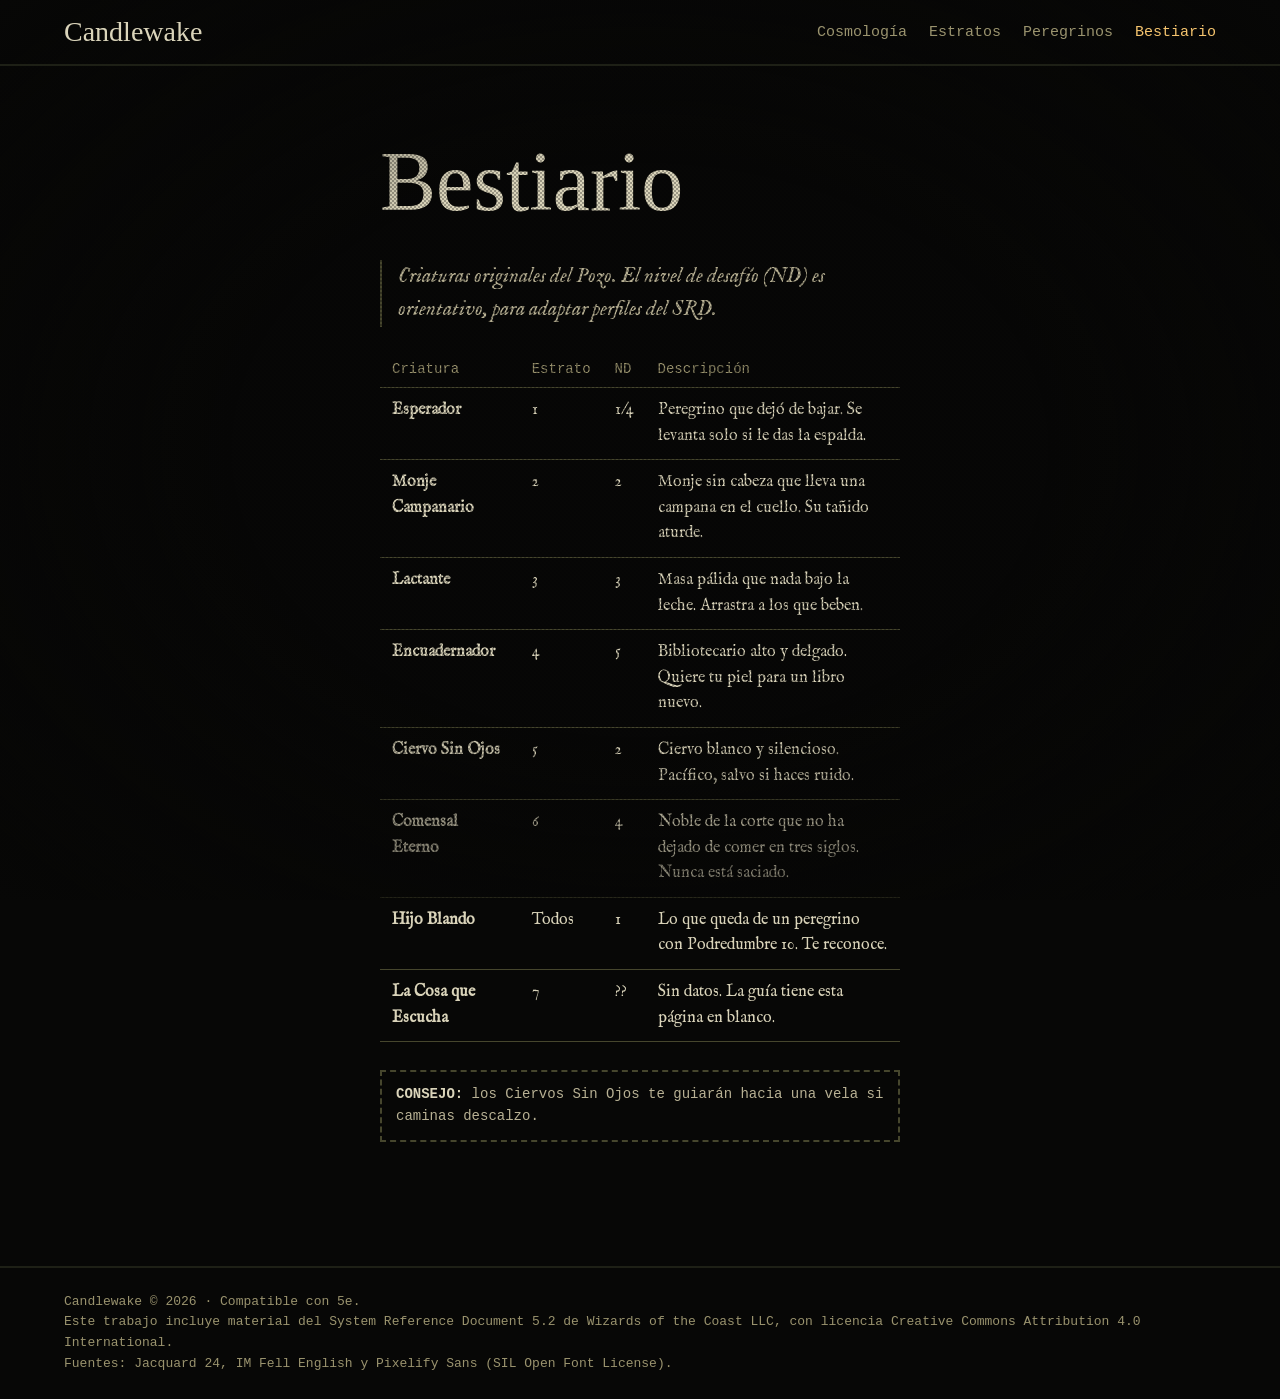
==== bestiario.html @ 90427fa7 "Web de lore de Candlewake: portada, tres estratos, peregrinos y bestiario Co-Authored-By: Claude Opu" ====
<!DOCTYPE html>
<html lang="es">
<head>
<meta charset="utf-8">
<meta name="viewport" content="width=device-width, initial-scale=1">
<title>Bestiario — Candlewake</title>
<link rel="stylesheet" href="css/osario.css">
</head>
<body>

<nav class="nav" aria-label="Guía">
  <a class="marca" href="index.html">Candlewake</a>
  <a href="index.html#cosmologia">Cosmología</a>
  <a href="index.html#estratos">Estratos</a>
  <a href="peregrinos.html">Peregrinos</a>
  <a href="bestiario.html" aria-current="page">Bestiario</a>
</nav>

<main class="pagina">
  <h1>Bestiario</h1>
  <p class="lema">Criaturas originales del Pozo. El nivel de desafío (ND) es orientativo, para adaptar perfiles del SRD.</p>
  <div class="tabla">
    <table>
      <thead><tr><th>Criatura</th><th>Estrato</th><th>ND</th><th>Descripción</th></tr></thead>
      <tbody>
        <tr><td><b>Esperador</b></td><td>1</td><td>1/4</td><td>Peregrino que dejó de bajar. Se levanta solo si le das la espalda.</td></tr>
        <tr><td><b>Monje Campanario</b></td><td>2</td><td>2</td><td>Monje sin cabeza que lleva una campana en el cuello. Su tañido aturde.</td></tr>
        <tr><td><b>Lactante</b></td><td>3</td><td>3</td><td>Masa pálida que nada bajo la leche. Arrastra a los que beben.</td></tr>
        <tr><td><b>Encuadernador</b></td><td>4</td><td>5</td><td>Bibliotecario alto y delgado. Quiere tu piel para un libro nuevo.</td></tr>
        <tr><td><b>Ciervo Sin Ojos</b></td><td>5</td><td>2</td><td>Ciervo blanco y silencioso. Pacífico, salvo si haces ruido.</td></tr>
        <tr><td><b>Comensal Eterno</b></td><td>6</td><td>4</td><td>Noble de la corte que no ha dejado de comer en tres siglos. Nunca está saciado.</td></tr>
        <tr><td><b>Hijo Blando</b></td><td>Todos</td><td>1</td><td>Lo que queda de un peregrino con Podredumbre 10. Te reconoce.</td></tr>
        <tr><td><b>La Cosa que Escucha</b></td><td>7</td><td>??</td><td>Sin datos. La guía tiene esta página en blanco.</td></tr>
      </tbody>
    </table>
  </div>
  <div class="nota"><b>CONSEJO:</b> los Ciervos Sin Ojos te guiarán hacia una vela si caminas descalzo.</div>
</main>

<footer class="pie">
  Candlewake © 2026 · Compatible con 5e.<br>
  Este trabajo incluye material del System Reference Document 5.2 de Wizards of the Coast LLC, con licencia Creative Commons Attribution 4.0 International.<br>
  Fuentes: Jacquard 24, IM Fell English y Pixelify Sans (SIL Open Font License).
</footer>

</body>
</html>
---- css/osario.css ----
/* ==========================================================
   CANDLEWAKE — Guía del Pozo Sin Fondo
   Estilos de la web de lore (GitHub Pages). Paleta del kit de Osario.
   ========================================================== */

@font-face{font-family:"Jacquard 24";src:url("../fonts/Jacquard24-Regular.ttf") format("truetype");font-display:swap}
@font-face{font-family:"IM Fell English";src:url("../fonts/IMFellEnglish-Regular.ttf") format("truetype");font-display:swap}
@font-face{font-family:"IM Fell English";font-style:italic;src:url("../fonts/IMFellEnglish-Italic.ttf") format("truetype");font-display:swap}
@font-face{font-family:"Pixelify Sans";src:url("../fonts/PixelifySans.ttf") format("truetype");font-weight:400 700;font-display:swap}

:root{
  /* Paleta del kit de Osario */
  --negro:#070706;   /* fondo */
  --pozo:#0E0F0B;    /* paneles profundos */
  --musgo:#1E2016;   /* tarjetas */
  --oliva:#46462D;   /* bordes */
  --ceniza:#9A936E;  /* texto secundario (contraste AA sobre --musgo) */
  --hueso:#DAD4BA;   /* texto principal */
  --pergamino:#B8B194; /* cursivas y citas */
  --sangre:#8C1A12;  /* Podredumbre, peligro */
  --vela:#C46E28;    /* enlaces, acento cálido: usar poco */
  --llama:#F5C46E;   /* hover, brillo de vela */

  --f-titulo:"Jacquard 24",serif;
  --f-texto:"IM Fell English",Georgia,serif;
  --f-ui:"Pixelify Sans",monospace;

  --ancho:72ch;
}

*{box-sizing:border-box;min-width:0}
html{background:var(--negro)}
body{
  margin:0;min-height:100vh;
  background:var(--negro);color:var(--hueso);
  font:18px/1.6 var(--f-texto);
  overflow-x:clip;
}

/* Viñeta + dithering de 4px sobre toda la página (imita el filtro) */
body::after{
  content:"";position:fixed;inset:0;pointer-events:none;z-index:50;
  background:
    radial-gradient(ellipse at center,transparent 45%,var(--negro) 100%),
    repeating-conic-gradient(#0000 0 25%,#0706064d 0 50%) 0 0/4px 4px;
}

img{max-width:100%;image-rendering:pixelated}

a{color:var(--vela);text-decoration-thickness:1px;text-underline-offset:3px}
a:hover,a:focus-visible{color:var(--llama);text-shadow:0 0 6px var(--vela)}
:focus-visible{outline:2px solid var(--llama);outline-offset:3px}

h1,h2,h3{font-family:var(--f-titulo);font-weight:400;line-height:1.05;margin:0 0 .4em;text-wrap:balance}
h1{font-size:clamp(56px,10vw,120px)}
h2{font-size:clamp(34px,5vw,52px)}
h3{font-size:30px}
p{margin:0 0 1em}
em,i{color:var(--pergamino)}

/* ---------- Navegación ---------- */
.nav{
  position:relative;z-index:60;
  display:flex;flex-wrap:wrap;gap:6px 22px;align-items:center;
  padding:16px max(5vw,16px);
  font:15px var(--f-ui);
  border-bottom:2px solid var(--musgo);
}
.nav a{color:var(--ceniza);text-decoration:none}
.nav a:hover,.nav a[aria-current]{color:var(--llama)}
.nav .marca{font:28px var(--f-titulo);color:var(--hueso);margin-right:auto}

/* ---------- Portada ---------- */
.portada{
  position:relative;min-height:calc(100vh - 62px);
  display:flex;align-items:center;
  padding:48px max(5vw,16px);
  /* Sin ilustración: anillos de piedra que bajan al negro, cada vez más juntos, como el motivo «pozo» del juego */
  background:
    radial-gradient(circle at 72% 52%,var(--negro) 0 6%,transparent 6.5%),
    radial-gradient(circle at 72% 52%,transparent 0 8%,var(--oliva) 8% 8.4%,transparent 8.4% 10.5%,var(--oliva) 10.5% 10.9%,
      transparent 10.9% 14%,var(--musgo) 14% 14.6%,transparent 14.6% 19%,var(--musgo) 19% 19.7%,
      transparent 19.7% 26%,var(--musgo) 26% 26.8%,transparent 26.8% 36%,var(--pozo) 36% 37%,transparent 37%),
    radial-gradient(circle at 72% 52%,var(--pozo) 0,var(--negro) 55%);
}
.portada .subtitulo{font:16px var(--f-ui);font-style:normal;color:var(--ceniza);letter-spacing:.08em;margin-top:-.4em}
.portada .bloque{max-width:520px;position:relative;z-index:2}
.portada p{font-size:20px;color:var(--pergamino);font-style:italic}

/* ---------- Botones ---------- */
.btn{
  display:inline-flex;align-items:center;gap:10px;min-height:44px;
  padding:10px 20px;
  font:16px var(--f-ui);color:var(--hueso);text-decoration:none;
  background:var(--musgo);border:2px solid var(--oliva);
}
.btn:hover{border-color:var(--vela);color:var(--llama);text-shadow:none}
.btn.vela::before{
  content:"";width:8px;height:14px;background:var(--llama);box-shadow:0 0 8px var(--vela);
}
.botones{display:flex;flex-wrap:wrap;gap:12px;margin-top:24px}

/* ---------- Páginas de la guía ---------- */
.pagina{max-width:var(--ancho);margin:0 auto;padding:clamp(32px,6vw,72px) max(5vw,16px) 96px;position:relative}
.pagina h1{font-size:clamp(48px,7vw,84px)}
.estrato-num{font:15px var(--f-ui);color:var(--ceniza)}
.lema{font-size:21px;font-style:italic;color:var(--pergamino);border-left:2px solid var(--oliva);padding-left:16px;margin:24px 0}

/* Nota de la guía: CONSEJO, RUMOR, ERRATA, TRUCO */
.nota{
  font:14px/1.55 var(--f-ui);color:var(--pergamino);
  border:2px dashed var(--oliva);padding:12px 14px;margin:28px 0;
}
.nota b{color:var(--hueso);font-weight:600}
.nota.rumor b{color:var(--vela)}
.nota.errata b{color:#C0392B}

/* Texto censurado / página arrancada */
.tachado{background:var(--hueso);color:var(--hueso);padding:0 .2em;user-select:none}
.arrancada{
  margin:32px 0;padding:18px;
  background:var(--musgo);
  clip-path:polygon(0 4%,8% 0,22% 5%,40% 1%,61% 6%,80% 0,100% 5%,98% 96%,85% 100%,63% 95%,40% 100%,18% 94%,0 100%);
  font-style:italic;color:var(--pergamino);
}

/* Tarjetas: peregrinos, criaturas, reliquias */
.rejilla{display:grid;grid-template-columns:repeat(auto-fill,minmax(min(100%,280px),1fr));gap:16px;margin:24px 0}
.tarjeta{background:var(--musgo);border:2px solid var(--oliva);padding:16px}
.tarjeta h3{margin-bottom:.2em}
.tarjeta .meta{font:13px var(--f-ui);color:var(--ceniza);margin-bottom:8px}

/* Tablas de la guía */
.tabla{overflow-x:auto;margin:24px 0}
table{border-collapse:collapse;width:100%;font-size:16px}
th{font:14px var(--f-ui);color:var(--ceniza);text-align:left;font-weight:400}
th,td{padding:10px 12px;border-bottom:1px solid var(--oliva);vertical-align:top}

/* Lista de estratos */
.estratos{list-style:none;padding:0;margin:24px 0;counter-reset:e}
.estratos li{counter-increment:e;display:flex;gap:16px;padding:14px 0;border-bottom:1px solid var(--musgo)}
.estratos li::before{content:counter(e);font:28px var(--f-titulo);color:var(--ceniza);min-width:28px}
.estratos .bloqueado,.bloqueado{color:var(--oliva)}
.paginacion{display:flex;justify-content:space-between;gap:16px;flex-wrap:wrap;margin-top:48px}

.pie{
  border-top:2px solid var(--musgo);padding:24px max(5vw,16px);
  font:13px/1.6 var(--f-ui);color:var(--ceniza);position:relative;z-index:60;
}

@media (max-width:600px){
  .portada{align-items:flex-end}
  .portada::before{content:"";position:absolute;inset:0;background:linear-gradient(transparent 30%,var(--negro) 85%)}
  body{font-size:17px}
}
@media (prefers-reduced-motion:no-preference){
  .btn.vela::before{animation:parpadeo 3s infinite steps(1)}
  @keyframes parpadeo{0%,100%{opacity:1}47%{opacity:.6}50%{opacity:1}83%{opacity:.8}}
}
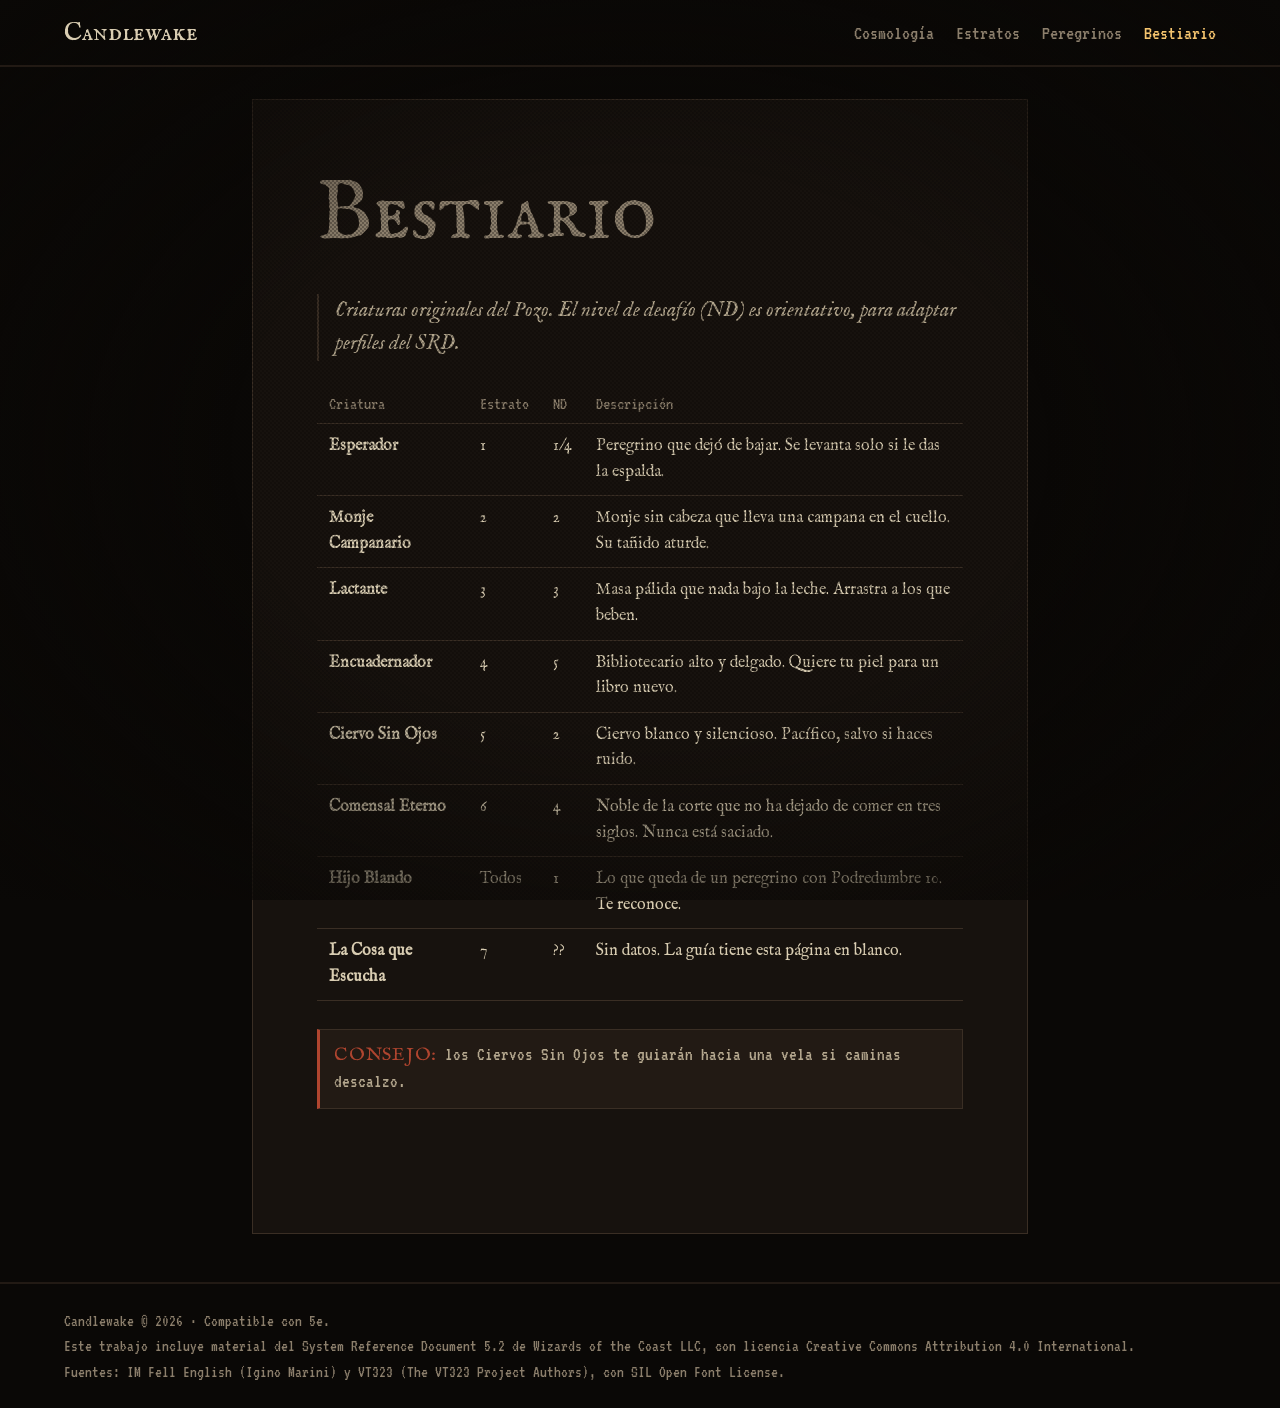
==== commit 17f5d5eb: "Web con la paleta y las fuentes del juego; acento de cada estrato Co-Authored-By: Claude Opus 5.5 <n" ====
--- a/bestiario.html
+++ b/bestiario.html
@@ -40,7 +40,7 @@
 <footer class="pie">
   Candlewake © 2026 · Compatible con 5e.<br>
   Este trabajo incluye material del System Reference Document 5.2 de Wizards of the Coast LLC, con licencia Creative Commons Attribution 4.0 International.<br>
-  Fuentes: Jacquard 24, IM Fell English y Pixelify Sans (SIL Open Font License).
+  Fuentes: IM Fell English (Igino Marini) y VT323 (The VT323 Project Authors), con SIL Open Font License.
 </footer>
 
 </body>
--- a/css/osario.css
+++ b/css/osario.css
@@ -3,36 +3,41 @@
    Estilos de la web de lore (GitHub Pages). Paleta del kit de Osario.
    ========================================================== */
 
-@font-face{font-family:"Jacquard 24";src:url("../fonts/Jacquard24-Regular.ttf") format("truetype");font-display:swap}
+@font-face{font-family:"IM Fell English SC";src:url("../fonts/IMFellEnglishSC-Regular.ttf") format("truetype");font-display:swap}
 @font-face{font-family:"IM Fell English";src:url("../fonts/IMFellEnglish-Regular.ttf") format("truetype");font-display:swap}
 @font-face{font-family:"IM Fell English";font-style:italic;src:url("../fonts/IMFellEnglish-Italic.ttf") format("truetype");font-display:swap}
-@font-face{font-family:"Pixelify Sans";src:url("../fonts/PixelifySans.ttf") format("truetype");font-weight:400 700;font-display:swap}
+@font-face{font-family:"VT323";src:url("../fonts/VT323-Regular.ttf") format("truetype");font-display:swap}
 
 :root{
-  /* Paleta del kit de Osario */
-  --negro:#070706;   /* fondo */
-  --pozo:#0E0F0B;    /* paneles profundos */
-  --musgo:#1E2016;   /* tarjetas */
-  --oliva:#46462D;   /* bordes */
-  --ceniza:#9A936E;  /* texto secundario (contraste AA sobre --musgo) */
-  --hueso:#DAD4BA;   /* texto principal */
-  --pergamino:#B8B194; /* cursivas y citas */
-  --sangre:#8C1A12;  /* Podredumbre, peligro */
-  --vela:#C46E28;    /* enlaces, acento cálido: usar poco */
-  --llama:#F5C46E;   /* hover, brillo de vela */
+  /* Paleta del juego (docs/diseno.md de Candlewake): guía impresa en negro y escaneada */
+  --noche:#0a0806;     /* fuera de la página */
+  --papel:#17120e;     /* página */
+  --recuadro:#221a14;  /* recuadros, botones, tarjetas */
+  --filete:#3a2e24;    /* filetes y bordes */
+  --tinta-suave:#8c7f6c; /* texto secundario */
+  --hueso:#d9cdb2;     /* texto */
+  --pergamino:#b5a88f; /* cursivas y citas */
+  --oxido:#b0452f;     /* notas, erratas, Podredumbre */
+  --vela:#c46e28;      /* enlaces: lo único cálido, como las velas del Pozo */
+  --llama:#f5c46e;     /* hover, brillo de vela */
+  --acento:var(--tinta-suave); /* cada estrato tiene el suyo (pack.json → acento) */
 
-  --f-titulo:"Jacquard 24",serif;
+  --f-titulo:"IM Fell English SC",Georgia,serif;
   --f-texto:"IM Fell English",Georgia,serif;
-  --f-ui:"Pixelify Sans",monospace;
+  --f-ui:"VT323",monospace;
 
   --ancho:72ch;
 }
+/* Acentos de los estratos, los mismos que en el juego */
+.boca{--acento:#8a7f74}
+.claustro{--acento:#5f8a72}
+.charcas{--acento:#c9c0a6}
 
 *{box-sizing:border-box;min-width:0}
-html{background:var(--negro)}
+html{background:var(--noche)}
 body{
   margin:0;min-height:100vh;
-  background:var(--negro);color:var(--hueso);
+  background:var(--noche);color:var(--hueso);
   font:18px/1.6 var(--f-texto);
   overflow-x:clip;
 }
@@ -41,8 +46,8 @@
 body::after{
   content:"";position:fixed;inset:0;pointer-events:none;z-index:50;
   background:
-    radial-gradient(ellipse at center,transparent 45%,var(--negro) 100%),
-    repeating-conic-gradient(#0000 0 25%,#0706064d 0 50%) 0 0/4px 4px;
+    radial-gradient(ellipse at center,transparent 45%,var(--noche) 100%),
+    repeating-conic-gradient(#0000 0 25%,#0a08064d 0 50%) 0 0/4px 4px;
 }
 
 img{max-width:100%;image-rendering:pixelated}
@@ -52,7 +57,7 @@
 :focus-visible{outline:2px solid var(--llama);outline-offset:3px}
 
 h1,h2,h3{font-family:var(--f-titulo);font-weight:400;line-height:1.05;margin:0 0 .4em;text-wrap:balance}
-h1{font-size:clamp(56px,10vw,120px)}
+h1{font-size:clamp(52px,9vw,104px)}
 h2{font-size:clamp(34px,5vw,52px)}
 h3{font-size:30px}
 p{margin:0 0 1em}
@@ -63,12 +68,12 @@
   position:relative;z-index:60;
   display:flex;flex-wrap:wrap;gap:6px 22px;align-items:center;
   padding:16px max(5vw,16px);
-  font:15px var(--f-ui);
-  border-bottom:2px solid var(--musgo);
+  font:20px var(--f-ui);
+  border-bottom:2px solid var(--recuadro);
 }
-.nav a{color:var(--ceniza);text-decoration:none}
+.nav a{color:var(--tinta-suave);text-decoration:none}
 .nav a:hover,.nav a[aria-current]{color:var(--llama)}
-.nav .marca{font:28px var(--f-titulo);color:var(--hueso);margin-right:auto}
+.nav .marca{font:26px var(--f-titulo);color:var(--hueso);margin-right:auto}
 
 /* ---------- Portada ---------- */
 .portada{
@@ -77,13 +82,13 @@
   padding:48px max(5vw,16px);
   /* Sin ilustración: anillos de piedra que bajan al negro, cada vez más juntos, como el motivo «pozo» del juego */
   background:
-    radial-gradient(circle at 72% 52%,var(--negro) 0 6%,transparent 6.5%),
-    radial-gradient(circle at 72% 52%,transparent 0 8%,var(--oliva) 8% 8.4%,transparent 8.4% 10.5%,var(--oliva) 10.5% 10.9%,
-      transparent 10.9% 14%,var(--musgo) 14% 14.6%,transparent 14.6% 19%,var(--musgo) 19% 19.7%,
-      transparent 19.7% 26%,var(--musgo) 26% 26.8%,transparent 26.8% 36%,var(--pozo) 36% 37%,transparent 37%),
-    radial-gradient(circle at 72% 52%,var(--pozo) 0,var(--negro) 55%);
+    radial-gradient(circle at 72% 52%,var(--noche) 0 6%,transparent 6.5%),
+    radial-gradient(circle at 72% 52%,transparent 0 8%,var(--filete) 8% 8.4%,transparent 8.4% 10.5%,var(--filete) 10.5% 10.9%,
+      transparent 10.9% 14%,var(--recuadro) 14% 14.6%,transparent 14.6% 19%,var(--recuadro) 19% 19.7%,
+      transparent 19.7% 26%,var(--recuadro) 26% 26.8%,transparent 26.8% 36%,var(--papel) 36% 37%,transparent 37%),
+    radial-gradient(circle at 72% 52%,var(--papel) 0,var(--noche) 55%);
 }
-.portada .subtitulo{font:16px var(--f-ui);font-style:normal;color:var(--ceniza);letter-spacing:.08em;margin-top:-.4em}
+.portada .subtitulo{font:21px var(--f-ui);font-style:normal;color:var(--tinta-suave);letter-spacing:.08em;margin-top:-.4em}
 .portada .bloque{max-width:520px;position:relative;z-index:2}
 .portada p{font-size:20px;color:var(--pergamino);font-style:italic}
 
@@ -91,8 +96,8 @@
 .btn{
   display:inline-flex;align-items:center;gap:10px;min-height:44px;
   padding:10px 20px;
-  font:16px var(--f-ui);color:var(--hueso);text-decoration:none;
-  background:var(--musgo);border:2px solid var(--oliva);
+  font:21px var(--f-ui);color:var(--hueso);text-decoration:none;
+  background:var(--recuadro);border:2px solid var(--filete);
 }
 .btn:hover{border-color:var(--vela);color:var(--llama);text-shadow:none}
 .btn.vela::before{
@@ -101,56 +106,56 @@
 .botones{display:flex;flex-wrap:wrap;gap:12px;margin-top:24px}
 
 /* ---------- Páginas de la guía ---------- */
-.pagina{max-width:var(--ancho);margin:0 auto;padding:clamp(32px,6vw,72px) max(5vw,16px) 96px;position:relative}
+.pagina{background:var(--papel);border:1px solid var(--filete);max-width:calc(var(--ancho) + 2 * max(5vw,16px));margin:32px auto 48px;padding:clamp(32px,6vw,72px) max(5vw,16px) 96px;position:relative}
 .pagina h1{font-size:clamp(48px,7vw,84px)}
-.estrato-num{font:15px var(--f-ui);color:var(--ceniza)}
-.lema{font-size:21px;font-style:italic;color:var(--pergamino);border-left:2px solid var(--oliva);padding-left:16px;margin:24px 0}
+.pagina h1,.estrato-num{color:var(--acento)}
+.estrato-num{font:20px var(--f-ui);color:var(--tinta-suave)}
+.lema{font-size:21px;font-style:italic;color:var(--pergamino);border-left:2px solid var(--filete);padding-left:16px;margin:24px 0}
 
 /* Nota de la guía: CONSEJO, RUMOR, ERRATA, TRUCO */
 .nota{
-  font:14px/1.55 var(--f-ui);color:var(--pergamino);
-  border:2px dashed var(--oliva);padding:12px 14px;margin:28px 0;
+  font:19px/1.4 var(--f-ui);color:var(--pergamino);
+  background:var(--recuadro);border:1px solid var(--filete);border-left:3px solid var(--oxido);padding:12px 14px;margin:28px 0;
 }
-.nota b{color:var(--hueso);font-weight:600}
-.nota.rumor b{color:var(--vela)}
-.nota.errata b{color:#C0392B}
+.nota b{font-family:var(--f-titulo);font-weight:400;color:var(--oxido);letter-spacing:.04em}
+.nota.errata b{color:var(--oxido)}
 
 /* Texto censurado / página arrancada */
 .tachado{background:var(--hueso);color:var(--hueso);padding:0 .2em;user-select:none}
 .arrancada{
   margin:32px 0;padding:18px;
-  background:var(--musgo);
+  background:var(--recuadro);
   clip-path:polygon(0 4%,8% 0,22% 5%,40% 1%,61% 6%,80% 0,100% 5%,98% 96%,85% 100%,63% 95%,40% 100%,18% 94%,0 100%);
   font-style:italic;color:var(--pergamino);
 }
 
 /* Tarjetas: peregrinos, criaturas, reliquias */
 .rejilla{display:grid;grid-template-columns:repeat(auto-fill,minmax(min(100%,280px),1fr));gap:16px;margin:24px 0}
-.tarjeta{background:var(--musgo);border:2px solid var(--oliva);padding:16px}
+.tarjeta{background:var(--recuadro);border:2px solid var(--filete);padding:16px}
 .tarjeta h3{margin-bottom:.2em}
-.tarjeta .meta{font:13px var(--f-ui);color:var(--ceniza);margin-bottom:8px}
+.tarjeta .meta{font:17px var(--f-ui);color:var(--tinta-suave);margin-bottom:8px}
 
 /* Tablas de la guía */
 .tabla{overflow-x:auto;margin:24px 0}
 table{border-collapse:collapse;width:100%;font-size:16px}
-th{font:14px var(--f-ui);color:var(--ceniza);text-align:left;font-weight:400}
-th,td{padding:10px 12px;border-bottom:1px solid var(--oliva);vertical-align:top}
+th{font:18px var(--f-ui);color:var(--tinta-suave);text-align:left;font-weight:400}
+th,td{padding:10px 12px;border-bottom:1px solid var(--filete);vertical-align:top}
 
 /* Lista de estratos */
 .estratos{list-style:none;padding:0;margin:24px 0;counter-reset:e}
-.estratos li{counter-increment:e;display:flex;gap:16px;padding:14px 0;border-bottom:1px solid var(--musgo)}
-.estratos li::before{content:counter(e);font:28px var(--f-titulo);color:var(--ceniza);min-width:28px}
-.estratos .bloqueado,.bloqueado{color:var(--oliva)}
+.estratos li{counter-increment:e;display:flex;gap:16px;padding:14px 0;border-bottom:1px solid var(--recuadro)}
+.estratos li::before{content:counter(e);font:28px var(--f-titulo);color:var(--tinta-suave);min-width:28px}
+.estratos .bloqueado,.bloqueado{color:var(--filete)}
 .paginacion{display:flex;justify-content:space-between;gap:16px;flex-wrap:wrap;margin-top:48px}
 
 .pie{
-  border-top:2px solid var(--musgo);padding:24px max(5vw,16px);
-  font:13px/1.6 var(--f-ui);color:var(--ceniza);position:relative;z-index:60;
+  border-top:2px solid var(--recuadro);padding:24px max(5vw,16px);
+  font:17px/1.5 var(--f-ui);color:var(--tinta-suave);position:relative;z-index:60;
 }
 
 @media (max-width:600px){
   .portada{align-items:flex-end}
-  .portada::before{content:"";position:absolute;inset:0;background:linear-gradient(transparent 30%,var(--negro) 85%)}
+  .portada::before{content:"";position:absolute;inset:0;background:linear-gradient(transparent 30%,var(--noche) 85%)}
   body{font-size:17px}
 }
 @media (prefers-reduced-motion:no-preference){
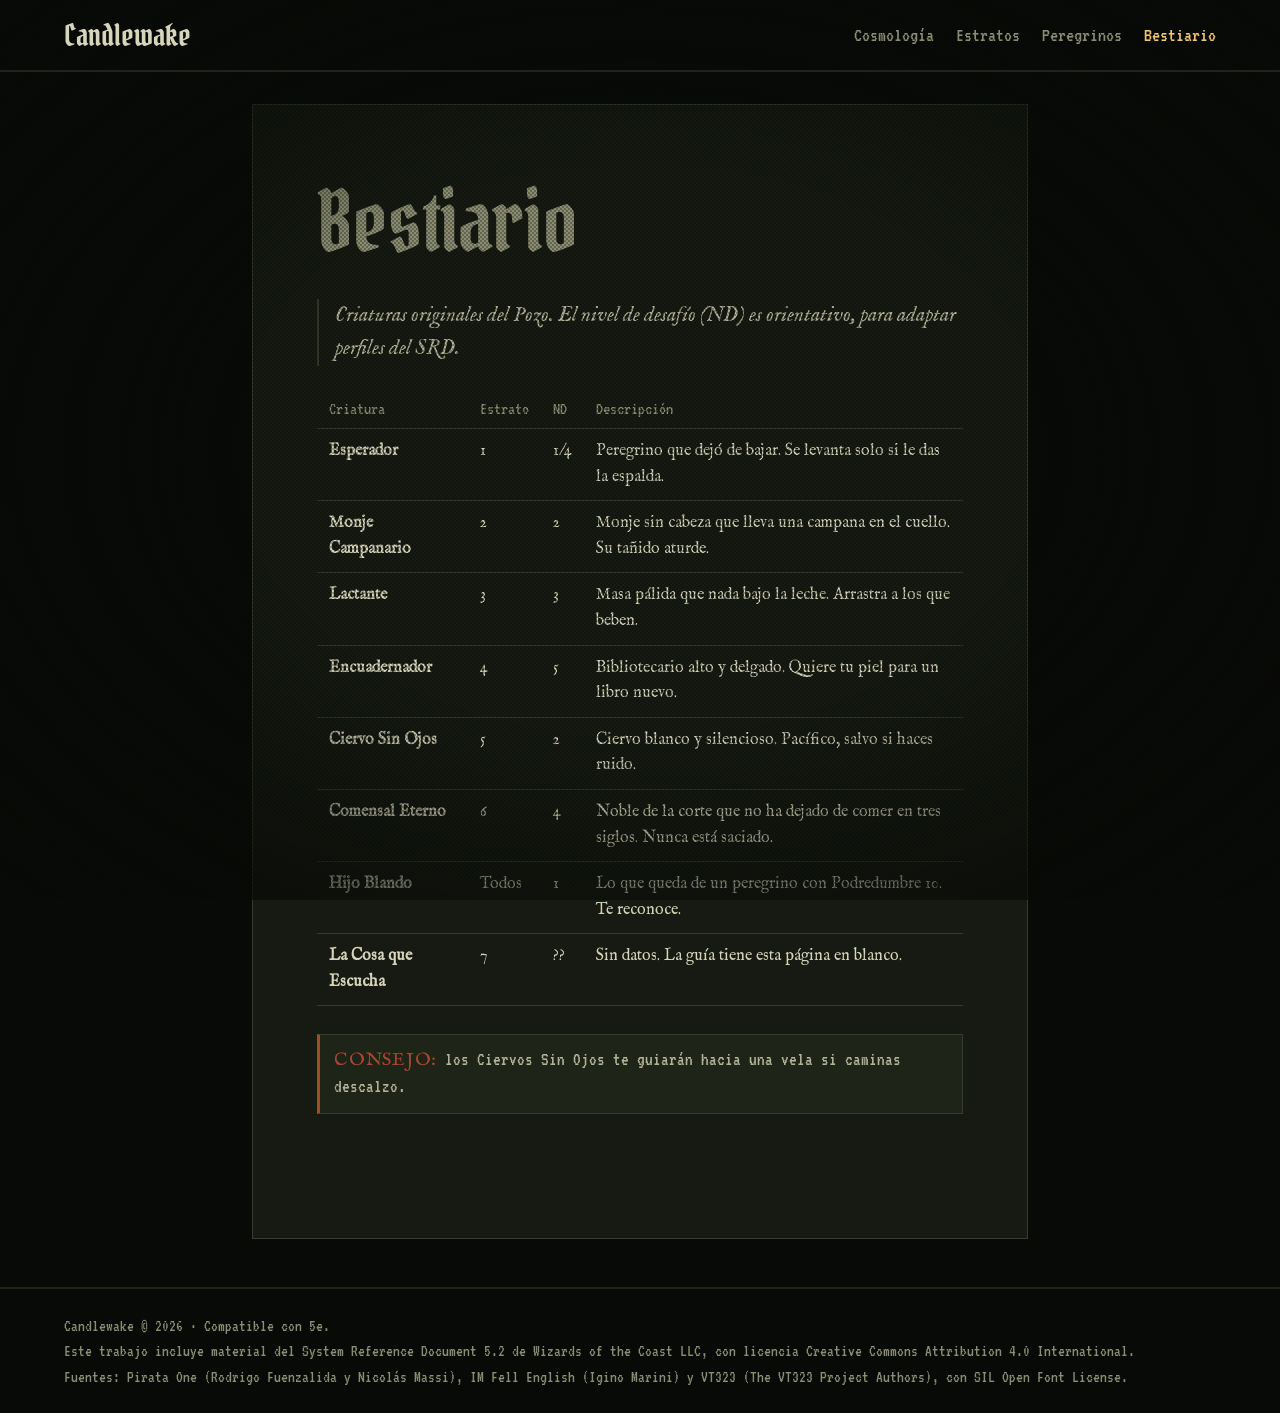
==== commit addc403e: "Web unificada con la 0.15.0 del juego: paleta de moho, títulos en Pirata One y capítulos Co-Authored" ====
--- a/bestiario.html
+++ b/bestiario.html
@@ -40,7 +40,7 @@
 <footer class="pie">
   Candlewake © 2026 · Compatible con 5e.<br>
   Este trabajo incluye material del System Reference Document 5.2 de Wizards of the Coast LLC, con licencia Creative Commons Attribution 4.0 International.<br>
-  Fuentes: IM Fell English (Igino Marini) y VT323 (The VT323 Project Authors), con SIL Open Font License.
+  Fuentes: Pirata One (Rodrigo Fuenzalida y Nicolás Massi), IM Fell English (Igino Marini) y VT323 (The VT323 Project Authors), con SIL Open Font License.
 </footer>
 
 </body>
--- a/css/osario.css
+++ b/css/osario.css
@@ -6,23 +6,25 @@
 @font-face{font-family:"IM Fell English SC";src:url("../fonts/IMFellEnglishSC-Regular.ttf") format("truetype");font-display:swap}
 @font-face{font-family:"IM Fell English";src:url("../fonts/IMFellEnglish-Regular.ttf") format("truetype");font-display:swap}
 @font-face{font-family:"IM Fell English";font-style:italic;src:url("../fonts/IMFellEnglish-Italic.ttf") format("truetype");font-display:swap}
+@font-face{font-family:"Pirata One";src:url("../fonts/PirataOne-Regular.ttf") format("truetype");font-display:swap}
 @font-face{font-family:"VT323";src:url("../fonts/VT323-Regular.ttf") format("truetype");font-display:swap}
 
 :root{
-  /* Paleta del juego (docs/diseno.md de Candlewake): guía impresa en negro y escaneada */
-  --noche:#0a0806;     /* fuera de la página */
-  --papel:#17120e;     /* página */
-  --recuadro:#221a14;  /* recuadros, botones, tarjetas */
-  --filete:#3a2e24;    /* filetes y bordes */
-  --tinta-suave:#8c7f6c; /* texto secundario */
-  --hueso:#d9cdb2;     /* texto */
-  --pergamino:#b5a88f; /* cursivas y citas */
-  --oxido:#b0452f;     /* notas, erratas, Podredumbre */
+  /* Paleta del juego (docs/diseno.md de Candlewake, 0.15.0): un libro encuadernado con las páginas verdes de moho */
+  --noche:#080a07;     /* fuera del libro */
+  --papel:#161a12;     /* página, verde de moho */
+  --recuadro:#1f2418;  /* recuadros, botones, tarjetas */
+  --filete:#353c2a;    /* filetes y bordes */
+  --tinta-suave:#8b8d72; /* texto secundario */
+  --hueso:#d6d4b9;     /* texto */
+  --pergamino:#b4b398; /* cursivas y citas */
+  --oxido:#a9472f;     /* notas, erratas, Podredumbre */
   --vela:#c46e28;      /* enlaces: lo único cálido, como las velas del Pozo */
   --llama:#f5c46e;     /* hover, brillo de vela */
   --acento:var(--tinta-suave); /* cada estrato tiene el suyo (pack.json → acento) */
 
-  --f-titulo:"IM Fell English SC",Georgia,serif;
+  --f-gotica:"Pirata One","IM Fell English SC",Georgia,serif; /* títulos, como en el juego */
+  --f-titulo:"IM Fell English SC",Georgia,serif;  /* etiquetas pequeñas */
   --f-texto:"IM Fell English",Georgia,serif;
   --f-ui:"VT323",monospace;
 
@@ -47,7 +49,7 @@
   content:"";position:fixed;inset:0;pointer-events:none;z-index:50;
   background:
     radial-gradient(ellipse at center,transparent 45%,var(--noche) 100%),
-    repeating-conic-gradient(#0000 0 25%,#0a08064d 0 50%) 0 0/4px 4px;
+    repeating-conic-gradient(#0000 0 25%,#080a074d 0 50%) 0 0/4px 4px;
 }
 
 img{max-width:100%;image-rendering:pixelated}
@@ -56,7 +58,7 @@
 a:hover,a:focus-visible{color:var(--llama);text-shadow:0 0 6px var(--vela)}
 :focus-visible{outline:2px solid var(--llama);outline-offset:3px}
 
-h1,h2,h3{font-family:var(--f-titulo);font-weight:400;line-height:1.05;margin:0 0 .4em;text-wrap:balance}
+h1,h2,h3{font-family:var(--f-gotica);font-weight:400;line-height:1.05;margin:0 0 .4em;text-wrap:balance}
 h1{font-size:clamp(52px,9vw,104px)}
 h2{font-size:clamp(34px,5vw,52px)}
 h3{font-size:30px}
@@ -73,7 +75,7 @@
 }
 .nav a{color:var(--tinta-suave);text-decoration:none}
 .nav a:hover,.nav a[aria-current]{color:var(--llama)}
-.nav .marca{font:26px var(--f-titulo);color:var(--hueso);margin-right:auto}
+.nav .marca{font:30px var(--f-gotica);color:var(--hueso);margin-right:auto}
 
 /* ---------- Portada ---------- */
 .portada{
@@ -108,8 +110,8 @@
 /* ---------- Páginas de la guía ---------- */
 .pagina{background:var(--papel);border:1px solid var(--filete);max-width:calc(var(--ancho) + 2 * max(5vw,16px));margin:32px auto 48px;padding:clamp(32px,6vw,72px) max(5vw,16px) 96px;position:relative}
 .pagina h1{font-size:clamp(48px,7vw,84px)}
-.pagina h1,.estrato-num{color:var(--acento)}
-.estrato-num{font:20px var(--f-ui);color:var(--tinta-suave)}
+.pagina h1{color:var(--acento)}
+.estrato-num{font:22px var(--f-titulo);letter-spacing:.08em;color:var(--tinta-suave)}
 .lema{font-size:21px;font-style:italic;color:var(--pergamino);border-left:2px solid var(--filete);padding-left:16px;margin:24px 0}
 
 /* Nota de la guía: CONSEJO, RUMOR, ERRATA, TRUCO */
